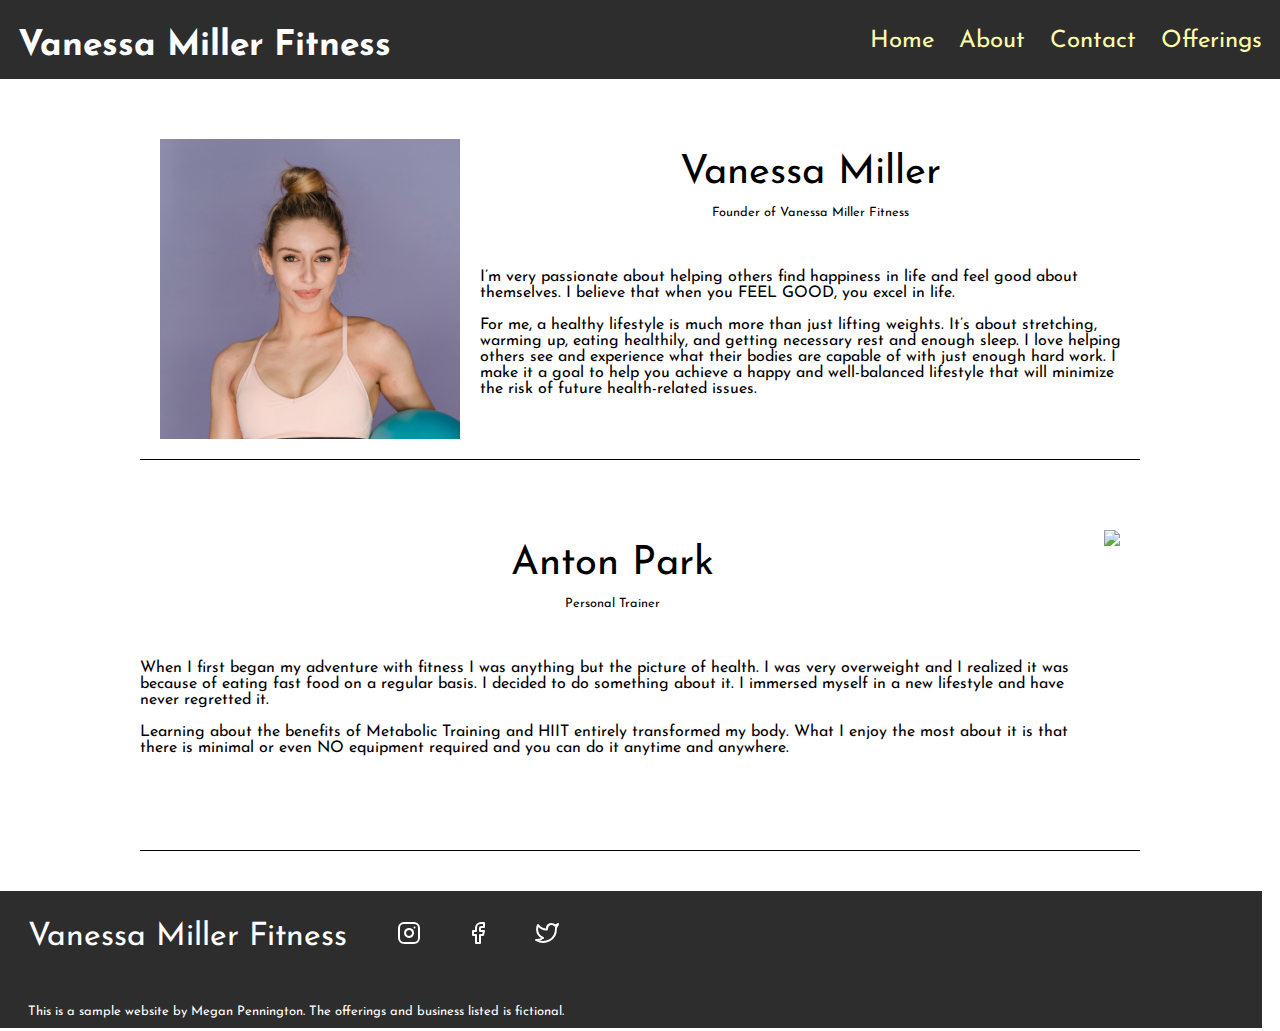
==== about.html @ 52427a48 "Add files via upload" ====
<!DOCTYPE html>
<html lang="en">
<head>
    <meta charset="UTF-8">
    <meta name="description" content="Vanessa Miller Fitness: Beginner to Advanced Personal Training in Upstate New York.">
    <link rel="stylesheet" href="styles.css">
    <style>
        @import url('https://fonts.googleapis.com/css2?family=Josefin+Sans&display=swap');
    </style>       
    <title>Vanessa Miller Fitness</title>
</head>
<body>
    <header class="main-header">
        <nav class="main-nav">
            <h1><a class="header-title" href="index.html">Vanessa Miller Fitness</a></h1>
            <container>
            <ul class="nav-links">
                <li><a class="nav-link" href="index.html">Home</a></li>
                <li><a class="nav-link" href="about.html">About</a></li>
                <li><a class="nav-link" href="contact.html">Contact</a></li>
                <li><a class="nav-link" href="offerings.html">Offerings</a></li>
            </ul>
            </container>
        </nav>
    </header>
    <main>
        <a href=" " class="landing-element">
            <img class="landing-img" src="images/vanessa2.jpg">
            <div>
                <h2 class=" landing-title">Vanessa Miller</h2>
                <h3 class="bio-summary">Founder of Vanessa Miller Fitness</h3>
                <p class="bio">
                    I’m very passionate about helping others find happiness in life and feel good about themselves. I believe that when you FEEL GOOD, you excel in life.
                    <br><br>
                    For me, a healthy lifestyle is much more than just lifting weights. It’s about stretching, warming up, eating healthily, and getting necessary rest and enough sleep. I love helping others see and experience what their bodies are capable of with just enough hard work. I make it a goal to help you achieve a happy and well-balanced lifestyle that will minimize the risk of future health-related issues.
                    
                   </p>
            </div>
        </a>
        <a href=" " class="landing-element">
            <div>
                <h2 class=" landing-title">Anton Park</h2>
                <h3 class="bio-summary">Personal Trainer</h3>
                <p class="bio"> 
                    When I first began my adventure with fitness I was anything but the picture of health. I was very overweight and I realized it was because of eating fast food on a regular basis. I decided to do something about it. I immersed myself in a new lifestyle and have never regretted it.
                    <br><br>
                    Learning about the benefits of Metabolic Training and HIIT entirely transformed my body. What I enjoy the most about it is that there is minimal or even NO equipment required and you can do it anytime and anywhere.</p>
            </div>
            <img class="landing-img" src="/images/anton.jpg">
            
        </a>

        <footer class="main-footer">
            <h1 class="footer-title">Vanessa Miller Fitness</h1>
            <ul>
                <li class="footer-icon"><a target="_blank" href="http://instagram.com"><img src="images/instagram.svg"></a></li>
                <li class="footer-icon"><a target="_blank" href="http://facebook.com"><img src="images/facebook.svg"></a></li>
                <li class="footer-icon"><a target="_blank" href="http://twitter.com"><img src="images/twitter.svg"></a></li>
            </ul>
            <p class="footer-text">This is a sample website by Megan Pennington. The offerings and business listed is fictional.</p>
        </footer>
    </main>
</body>
</html>
---- styles.css ----
* {
    font-family: 'Josefin Sans', sans-serif;
    font-weight: normal;
}

@media screen and (max-width: 750px) {
    html body {
        width: 100%;
    }
}

a {
    text-decoration: none;
    cursor: pointer;
    color: black;
}

a:visited {
    text-decoration: none;
    color: black;
}

.main-header {
    text-align: right;
    background-color: rgb(46, 45, 45);
    margin: -10px;
    min-width: 595px;
    padding: 10px;
}

.header-title {
    display: block;
    float: left;
    color: white;
    text-align: left;
    font-size: 1.1em;
    font-weight: bold;
    margin: 0 auto;
    padding-left: 10px;
}

.header-title:hover {
    color: rgb(245, 245, 219);
}

.header-title:visited {
    color: white;
}

@media screen and (max-width: 750px) {
    .main-header, .nav-link {
        font-size: 50%;
        text-align: center;
        max-width: 750px;
    }
}

.main-header li {
    display: inline;
    padding: 10px;
    margin: 30px auto;
    font-size: 1.5rem;
    font-weight: normal;
}

.nav-links {
    white-space: nowrap;
}

.nav-link {
    color: rgb(250, 250, 172);
}

.nav-link:hover {
    border-bottom: 2px solid rgb(250, 250, 172);
}

.nav-link:visited {
    color: rgb(250, 250, 172);
}

.landing-element {
    background-color: white;
    display: flex;
    margin: 50px auto;
    justify-content: space-between;
    max-width: 1000px;
    min-width: 700px;
    border-bottom: 1px solid  black;
    transition-duration: .5s;
}

.landing-header {
    position: relative;
    height: 425px;
    opacity: .5;
}

.mission-text {
    background-color: rgb(250, 250, 172);
    background-size: 700px;
    text-shadow: white 1px 1px 5px;
    font-size: 2.3em;
    font-weight: bold;
    margin: 12px auto;
    padding: 100px 150px;
    min-width: 200px;
    display: flex;
    text-align: center;
    justify-content: center;
    flex-direction: column;
    align-items: center;
    transition-duration: .5s;
}

@media screen and (max-width: 750px) {
    .mission-text {
        font-size: 1em;
        padding: 50px;
    }
}

.mission-text:hover {
    transform: scale(1.02);
}

.landing-element:hover {
    transform: scale(1.02);
}

.landing-element:visited {
    color: black;
}

button {
    display: flex;
    border: none;
    margin: 0 auto;
}

.landing-title {
    font-size: 2.5em;
    font-weight: normal;
    display: flex;
    justify-content: center;
    word-wrap: none;
}

.landing-img {
    height: 300px;
    margin: 20px;
    display: flex;
}

.thank-you {
    display: block;
    text-align: center;
    margin: 250px auto;
    background-color: rgb(250, 250, 172);
    padding: 100px;
    width: fit-content;
    border-radius: 25px;
}

.contact {
    display: block;
    background-color: rgb(250, 250, 172);
    max-width: fit-content;
    margin: 200px auto;
    padding: 100px;
    padding-bottom: 10px;
    border-radius: 25px;
}

.contact-title {
    text-align: center;
    display: block;
    font-size: 2.5rem;
    margin: 10px auto;
    border-bottom: 1px solid black;
    width: max-content;
}

.contact-info li {
    display: inline-flex;
    list-style-type: none;
    margin: 0 auto;
    padding: 10px;
}

.form-title {
    display: block;
    text-align: center;
    padding: 10px;
    
}

input, textarea {
    display: block;
    margin: 0 auto;
    width: 300px;
    height: 30px;
    border: 1px solid black;
    border-radius: 5px;
}

.message{
    height: 200px;
    text-align: center;
}

.submit-btn {
    font-size: 1.7em;
    padding: 20px;
    margin: 50px auto;

}

@media only screen and (max-width: 750px) {
    .landing-element {
        font-size: 50%;
        width: 100%;
        justify-content: left;
    }
    .landing-img {
        height: 100px;
        padding: 0;
    }
    .landing-desc {
        width: 50px;
        margin: 0;
        padding: 0;
    }
}


.landing-desc {
    display: flex;
    font-size: 1.5em;
    text-align: left;
    margin: 20px auto;
    max-width: 500px;
    min-width: 300px;
}

.bio-summary {
    font-size: .8em;
    margin-top: -20px;
    margin-bottom: 50px;
    text-align: center;
}

.plans {
    display: flex;
    margin: 20px auto;
    gap: 50px;
    max-width: 950px;
}

.plan {
    background-color: rgb(250, 250, 172);
    padding: 20px;
    border-radius: 25px;
}

.btn {
    background-color: transparent;
}

.btn:hover {
    text-decoration: underline;
}

.plan-title {
    font-size: 2rem;
    text-align: center;
}

.cost {
    text-align: center;
    font-size: 1.35rem;
    font-weight: bold;
    margin-bottom: 10px;
}

.plan-desc {
    text-align: center;
}

.basic-plan {
    display: inline-block;
    width: 100%;
}

.premium-plan {
    display: inline-block;
    width: 100%;
}

.pro-plan {
    display: inline-block;
    width: 100%;
}

.offer-title {
    display: block;
    font-size: 2.5rem;
    margin: 50px auto;
    border-bottom: 1px solid black;
    width: max-content;
}

.classes-title {
    display: block;
    font-size: 2.5rem;
    margin: 10px auto;
    margin-top: 100px;
    border-bottom: 1px solid black;
    width: fit-content;
}

.classes-summary {
    display: block;
    margin: 0 auto;
    text-align: center;
}

table {
    margin: 50px auto;
    border: .5px solid black;
    border-collapse: collapse;
}

.table-time {
    font-weight: bold;
}

th, td {
    border: .5px solid black;
    text-align: center;
}

.events-title {
    display: block;
    font-size: 2.5rem;
    margin: 10px auto;
    margin-top: 100px;
    border-bottom: 1px solid black;
    width: fit-content;
}

.events-text {
    display: block;
    margin: 30px auto;
    text-align: center;
}


.table-header {
    font-weight: bold;
    color: rgb(46, 45, 45);
    background-color: rgb(250, 250, 172);
}

th, td {
    padding: 10px;
    width: max-content;
}



.main-footer {
    background-color: rgb(46, 45, 45);
    background-position: cover;
    margin: -10px;
    bottom: 0;
    color: white;
    width: 100%;
}

@media only screen and (max-device-width: 812px) {
    .main-footer {
        position:absolute;
        bottom: 0;
    }
}

@media screen and (max-width: 750px) {
    .main-footer {
        font-size: 50%;
        max-width: 750px;
    }
}


.footer-title {
    color: white;
    margin: 20px;
    padding: 10px;
    display: inline-flex;
    float: left;
}

.footer-icon {
    display: inline-flex;
    margin: 20px 10px;
    padding: 10px;

}

.footer-icon:hover {
    background-color: rgb(93, 93, 93);
}

.footer-text {
    clear: left;
    padding: 10px;
    font-size: small;
    margin-left: 20px;
}
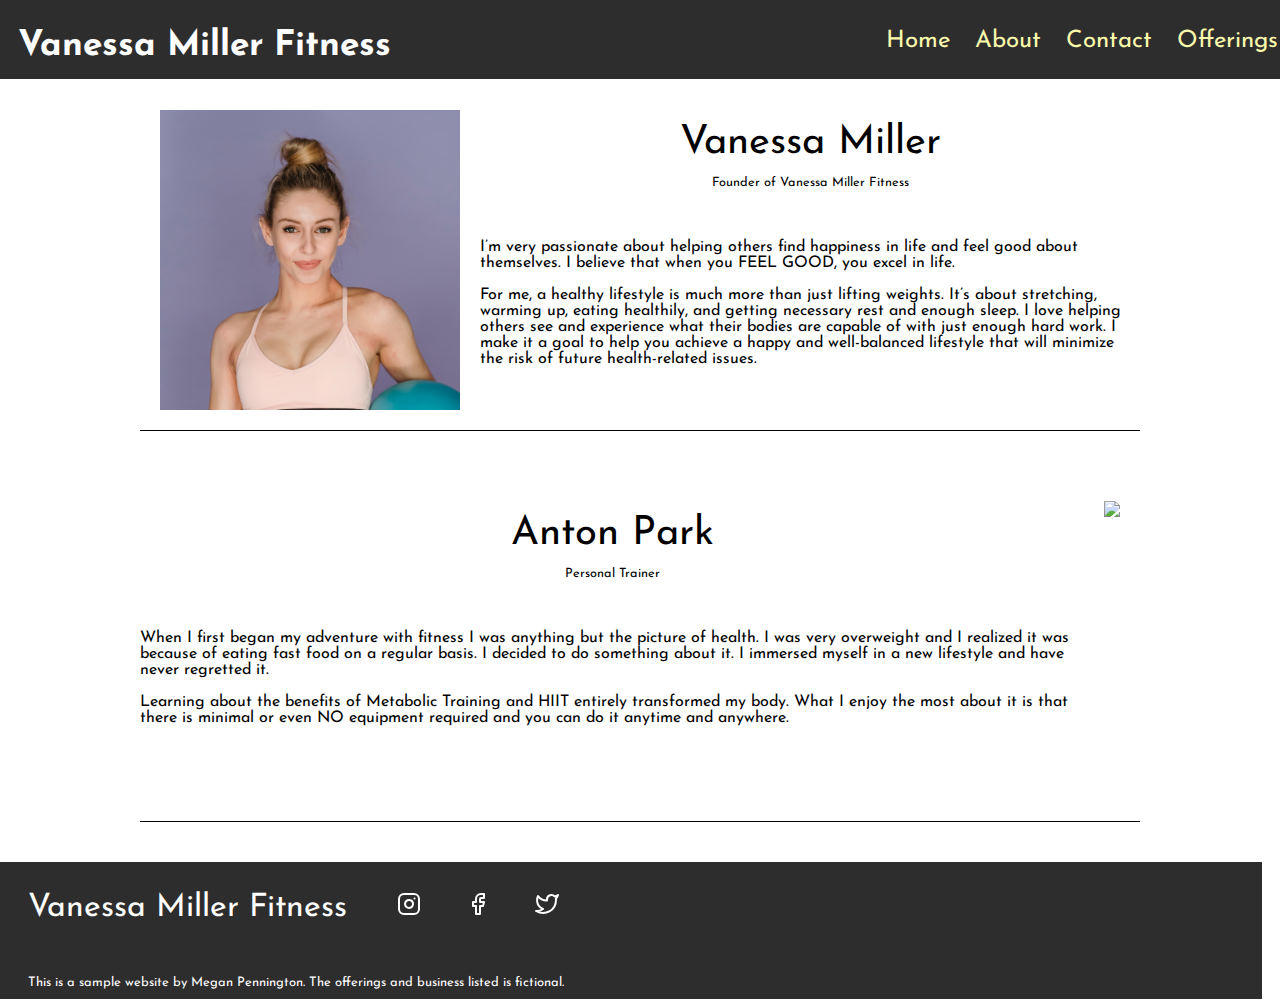
==== commit 203bdafc: "Add files via upload" ====
--- a/about.html
+++ b/about.html
@@ -24,6 +24,8 @@
         </nav>
     </header>
     <main>
+        <br>
+        <br>
         <a href=" " class="landing-element">
             <img class="landing-img" src="images/vanessa2.jpg">
             <div>
--- a/styles.css
+++ b/styles.css
@@ -22,10 +22,12 @@
 }
 
 .main-header {
+    position: fixed;
+    z-index: 1;
     text-align: right;
     background-color: rgb(46, 45, 45);
     margin: -10px;
-    min-width: 595px;
+    width: 100%;
     padding: 10px;
 }
 
@@ -103,8 +105,8 @@
     text-shadow: white 1px 1px 5px;
     font-size: 2.3em;
     font-weight: bold;
-    margin: 12px auto;
-    padding: 100px 150px;
+    margin: 10px auto;
+    padding: 150px 150px 100px;
     min-width: 200px;
     display: flex;
     text-align: center;
@@ -167,7 +169,7 @@
     display: block;
     background-color: rgb(250, 250, 172);
     max-width: fit-content;
-    margin: 200px auto;
+    margin: 100px auto;
     padding: 100px;
     padding-bottom: 10px;
     border-radius: 25px;
@@ -253,7 +255,7 @@
 
 .plans {
     display: flex;
-    margin: 20px auto;
+    margin: 50px auto;
     gap: 50px;
     max-width: 950px;
 }
